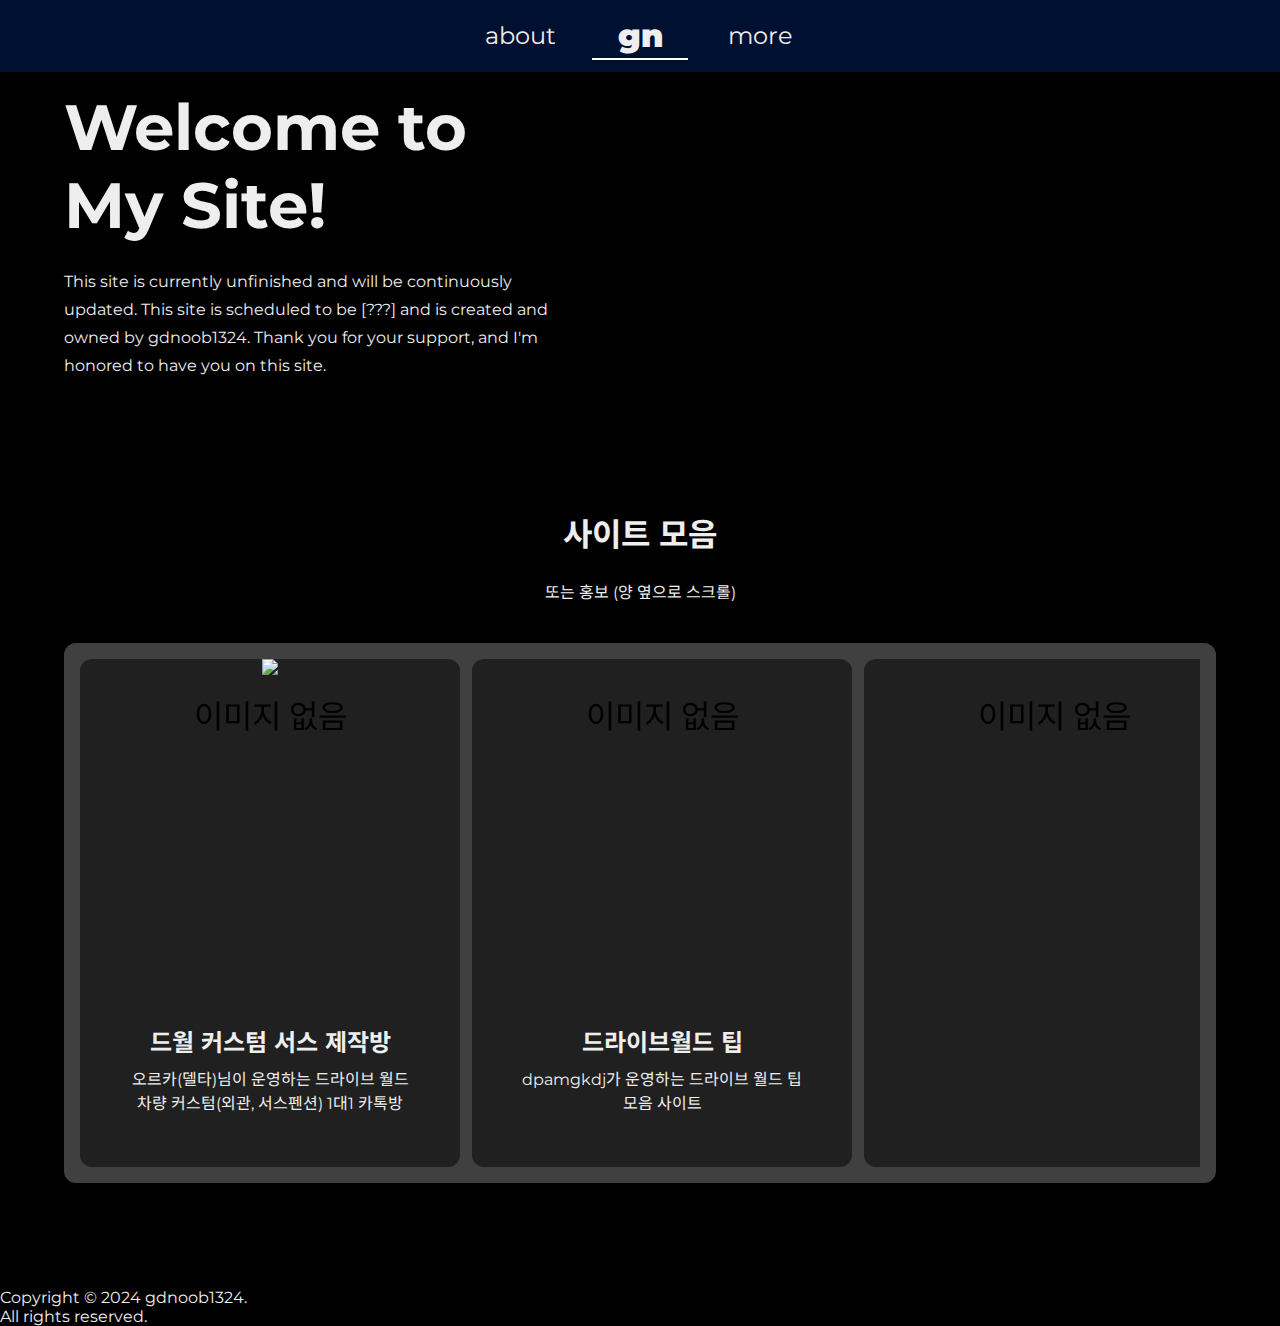
==== index.htm @ 59f2d4af "u" ====
<!DOCTYPE html>
<html lang="en">

<head>
    <meta charset="UTF-8">
    <meta name="viewport" content="width=device-width, initial-scale=1.0">
    <title>Document</title>
    <link href="https://fonts.googleapis.com/css2?family=Montserrat:ital,wght@0,100..900;1,100..900&family=Noto+Sans+KR:wght@100..900&display=swap" rel="stylesheet">
    <link rel="stylesheet" href="index.css">
    <link rel="stylesheet" href="css/header.css">
    <link rel="stylesheet" href="css/main.css">
    <link rel="stylesheet" href="css/footer.css">
    <script src="index.js"></script>
    <script src="https://cdn.jsdelivr.net/gh/google/code-prettify@master/loader/run_prettify.js?skin=sunburst"></script>
    <script src="https://ajax.googleapis.com/ajax/libs/jquery/3.7.1/jquery.min.js"></script>
</head>

<body>
    <div class="header">
        <a href="">about</a>
        <a href="" class="logo">gn</a>
        <a href="">more</a>
    </div>
    <div class="main">
        <div class="title">
            <hr class="bg">
            <h1>Welcome to<br>My Site!</h1>
            <p>This site is currently unfinished and will be continuously updated. This site is scheduled to be [???] and is created and owned by gdnoob1324. Thank you for your support, and I'm honored to have you on this site.</p>
        </div>
        <div class="desc">
            <h1>사이트 모음</h1>
            <p>또는 홍보 (양 옆으로 스크롤)</p>
            <div class="slides">
                <a class="slide" href="https://open.kakao.com/o/sx7xnpQg"><img src="img/thumbnail1.jpg">
                    <h3>드월 커스텀 서스 제작방</h3><p>오르카(델타)님이 운영하는 드라이브 월드 차량 커스텀(외관, 서스펜션) 1대1 카톡방</p></a>
                <a class="slide" href="https://magic815kr.github.io/Drive-World-Tips/"><img src="">
                    <h3>드라이브월드 팁</h3><p>dpamgkdj가 운영하는 드라이브 월드 팁 모음 사이트</p></a>
                <a class="slide"><img src=""><h3></h3><p></p></a>
                <a class="slide"><img src=""><h3></h3><p></p></a>
                <a class="slide"><img src=""><h3></h3><p></p></a>
            </div>
        </div>
    </div>
    <div class="footer">
        <span>Copyright © 2024 gdnoob1324. <br>All rights reserved.</span>
    </div>
</body>

</html>
---- index.css ----
* {
    box-sizing: border-box;
}

body {
    /* font-family: Arial, Helvetica, sans-serif; */
    font-family: "Montserrat", "Noto Sans KR", sans-serif;
    margin: 0;
    background-color: black;
    color: #eee;
    width: 100%;
    margin: 0 auto;
    min-height: 100vh;
    display: flex;
    align-content: flex-start;
    flex-wrap: wrap;
}

h1, h2, h3 {
    margin: 16px 0;
}

p {
    margin: 8px 0;
}

a {
    color: #eee;
    text-decoration: none;
}

.Header {
    position: sticky;

    top: 0;
    height: max-content;

    backdrop-filter: blur(16px);
}

header {
    overflow: hidden;
    width: 100vw;
    background-color: #10101080;
    border: 1px solid #606060;
    border-width: 0 0 1px 0;
    box-sizing: border-box;
    height: 48px;

    display: flex;
    align-content: center;
    align-items: stretch;
    flex-wrap: wrap;
    justify-content: space-between;
}

header a {
    float: left;
    font-size: 16px;
    color: #ddd;
    text-align: center;
    padding: 0 16px;
    text-decoration: none;

    display: flex;
    align-items: center;
    height: 48px;
    gap: 12px;
}

main {
    width: 75vw;
    background-color: #202020;
    min-height: 100%;
    margin: 0 auto;
    padding: 0 24px;
    box-sizing: border-box;
    min-height: calc(100vh - 48px);
}

pre, xmp {
    margin: 0;
    font-size: 14px;
}

#yt {
    border: 1px solid #404040;
    border-radius: 12px;
}

.search {
    margin: 16px 0;
}

.search label {
    border: solid 2px #404040;
    width: min(100%, 512px);
    height: 44px;
    border-radius: 10000px;
    background-color: #101010;
    overflow: hidden;
    display: flex;
    align-items: center;
}

.search input {
    padding: 0 8px;
    border: none;
    width: 100%;
    height: calc(100% - 2px);
    background-color: #101010;
    color: #eee;
    font-size: 16px;
}

.search span,
.search button {
    display: flex;
    flex-wrap: wrap;
    align-content: center;
    justify-content: center;
    align-items: center;

    border: none;
    background: transparent;
    flex: 1 0 24px;
    height: 100%;
    padding: 0;
    cursor: pointer;
}

.search span {
    padding-left: 12px;
}

.search button {
    padding-right: 12px;
}

.search input:focus {
    outline: none;
}

@media screen and (orientation: portrait) {

}

@media screen and ((max-height: 600px) or (max-width: 500px)) {
    main {
        width: 100vw;
    }
}
---- css/header.css ----
.header {
    height: var(--header-height);
    width: 100%;
    display: flex;
    justify-content: center;
    gap: 24px;
    align-items: center;
    font-size: 24px;
    background-color: #001030;
    padding: 12px;
}

.header a.logo {
    font-size: 32px;
    font-weight: 900;
}

.header a {
    width: 96px;
    text-align: center;
    line-height: 48px;
    position: relative;
}

.header a.logo::after {
    content: "";
    bottom: 0;
    display: block;
    position: absolute;
    height: 2px;
    width: 100%;
    left: 0;
    background-color: #fff;
    z-index: 2;
}

.header a:hover::after {
    content: "";
    bottom: 0;
    display: block;
    position: absolute;
    height: 2px;
    width: 100%;
    left: 0;
    background-color: #fff;
    z-index: 2;
}

@media screen and ((max-height: 500px) or (max-width: 700px)) {
    :root {
        --header-height: 64px;
    }

    .header {
        gap: 16px;
        font-size: 20px;
    }
    
    .header a.logo {
        font-size: 28px;
    }
}
---- css/main.css ----
.main {
    width: 100vw;
}

.main .title {
    height: calc(100vh - var(--header-height));
    width: 100%;
    padding-left: 5vw;

    display: flex;
    flex-direction: column;
    justify-content: center;
    position: relative;

}

.main .title .bg {
    width: 100%;
    height: 100%;
    position: absolute;
    margin: 0;
    border: none;
    z-index: -1;
    left: 0;
    top: 0;

    background-image: url(../img/bg.png);
    filter: brightness(75%);
    background-position: center;
    background-repeat: no-repeat;
    background-size: cover;
}

.main .title h1 {
    font-size: 64px;
    text-shadow: -3px -1px 1px #000;
}

.main .title p {
    width: 40%;
    line-height: 175%;
}

.main .desc {
    height: 100vh;
    width: 100%;
    display: flex;
    flex-direction: column;
    justify-content: center;
    position: relative;
    align-items: center;
}

.main .desc div.slides {
    margin-top: 32px;
    width: 90%;
    height: 60%;
    background-color: #404040;
    border-radius: 12px;
    overflow: scroll;
    display: flex;
    align-items: center;
    gap: 12px;
    overflow-x: scroll;
    border: solid 16px #404040;
    position: relative;
    scroll-snap-type: x mandatory;
    scroll-behavior: smooth
}

.main .desc div.slides::-webkit-scrollbar {
    display: none;
}

.main .desc a.slide {
    height: 100%;
    background-color: #202020;
    border-radius: 12px;
    flex: 0 0 min(380px, 100%);
    scroll-snap-align: start;
    text-align: center;
    overflow: hidden;
    display: flex;
    align-content: flex-start;
    flex-direction: column;
    align-items: center;
    position: relative;
}

a.slide::before {
    box-sizing: border-box;
    content: "이미지 없음";
    color: #000;
    padding-top: 32px;
    font-size: 32px;
    position: absolute;
    height: 70%;
    width: 100%;
    left: 0;
    background-image: url(../img/bg.png);
    background-position: center;
    background-repeat: no-repeat;
    background-size: cover;
    filter: brightness(25%);
    z-index: 0;
}

a.slide img {
    height: 70%;
    z-index: 1;
}

a.slide h3 {
    margin: 0;
    padding: 8px;
    font-size: 24px;
    width: 100%;
}

a.slide p {
    margin: 0;
    width: 80%;
    word-break: keep-all;
}

@media screen and ((max-height: 500px) or (max-width: 650px)) {

    .main .title h1 {
        font-size: 40px;
    }

    .main .title p {
        width: 80%;
    }
}
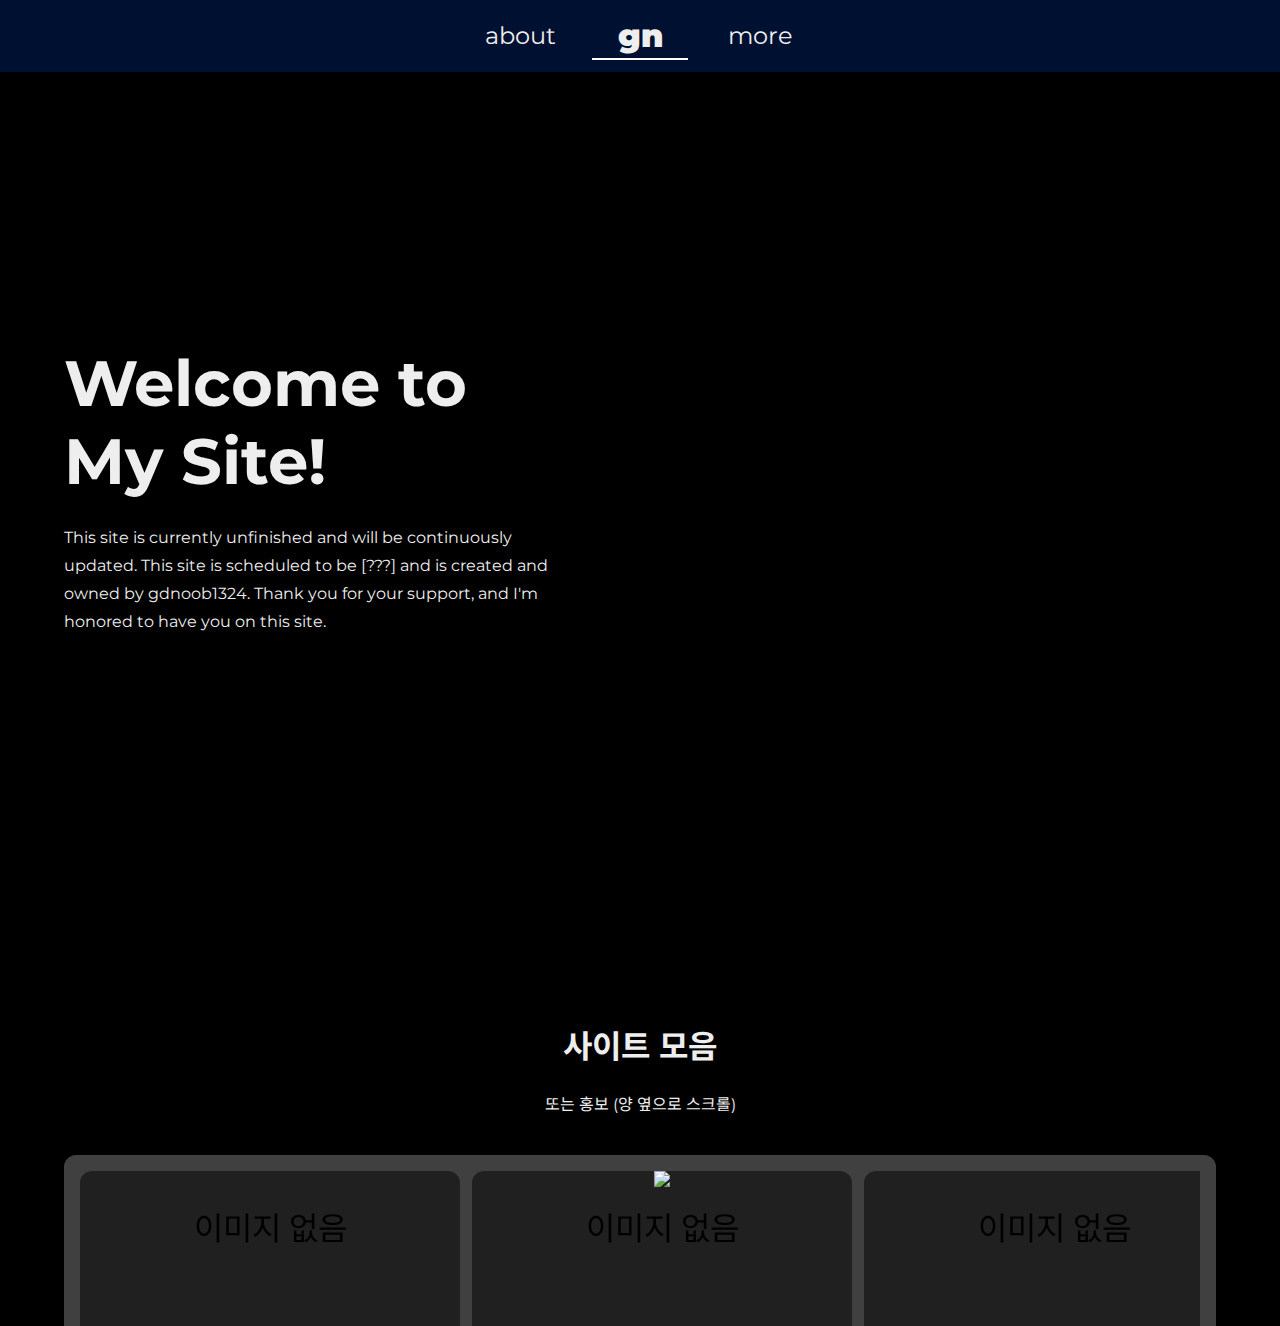
==== commit b635ea53: "u" ====
--- a/index.htm
+++ b/index.htm
@@ -4,15 +4,15 @@
 <head>
     <meta charset="UTF-8">
     <meta name="viewport" content="width=device-width, initial-scale=1.0">
+    <script src="https://cdn.jsdelivr.net/gh/google/code-prettify@master/loader/run_prettify.js?skin=sunburst"></script>
+    <script src="https://ajax.googleapis.com/ajax/libs/jquery/3.7.1/jquery.min.js"></script>
+    <link href="https://fonts.googleapis.com/css2?family=Montserrat:ital,wght@0,100..900;1,100..900&family=Noto+Sans+KR:wght@100..900&display=swap" rel="stylesheet">
     <title>Document</title>
-    <link href="https://fonts.googleapis.com/css2?family=Montserrat:ital,wght@0,100..900;1,100..900&family=Noto+Sans+KR:wght@100..900&display=swap" rel="stylesheet">
     <link rel="stylesheet" href="index.css">
     <link rel="stylesheet" href="css/header.css">
     <link rel="stylesheet" href="css/main.css">
     <link rel="stylesheet" href="css/footer.css">
     <script src="index.js"></script>
-    <script src="https://cdn.jsdelivr.net/gh/google/code-prettify@master/loader/run_prettify.js?skin=sunburst"></script>
-    <script src="https://ajax.googleapis.com/ajax/libs/jquery/3.7.1/jquery.min.js"></script>
 </head>
 
 <body>
@@ -31,10 +31,12 @@
             <h1>사이트 모음</h1>
             <p>또는 홍보 (양 옆으로 스크롤)</p>
             <div class="slides">
-                <a class="slide" href="https://open.kakao.com/o/sx7xnpQg"><img src="img/thumbnail1.jpg">
-                    <h3>드월 커스텀 서스 제작방</h3><p>오르카(델타)님이 운영하는 드라이브 월드 차량 커스텀(외관, 서스펜션) 1대1 카톡방</p></a>
-                <a class="slide" href="https://magic815kr.github.io/Drive-World-Tips/"><img src="">
-                    <h3>드라이브월드 팁</h3><p>dpamgkdj가 운영하는 드라이브 월드 팁 모음 사이트</p></a>
+                <!-- <a class="slide" href="https://open.kakao.com/o/sx7xnpQg"><img src="img/thumbnail1.jpg">
+                    <h3>드월 커스텀 서스 제작방</h3><p>오르카(델타)님이 운영하는 드라이브 월드 차량 커스텀(외관, 서스펜션) 1대1 카톡방</p></a> -->
+                <a class="slide" href="https://wepplication.github.io/tools/"><img src="">
+                    <h3>온라인 도구 모음</h3><p></p></a>
+                <a class="slide" href="https://youtu.be/TNeatjG_nUw"><img src="https://i.namu.wiki/i/iFNFD5bz_1f_nT3YY9Fmh3TXFz1pdOeIdGI6xkfEzj8kuoZHMbEyUnVnNSISdNVybpXKilBj0cqJKLX99iBoYwvpKyJdhO3ruYdfDz4G88TyznQ0lQ6BwX5m39qjKkZ18N8CpNYMOwrtE_w_LYZ8bA.webp">
+                    <h3>The 90's Decision</h3><p>MYUKKE.</p></a>
                 <a class="slide"><img src=""><h3></h3><p></p></a>
                 <a class="slide"><img src=""><h3></h3><p></p></a>
                 <a class="slide"><img src=""><h3></h3><p></p></a>
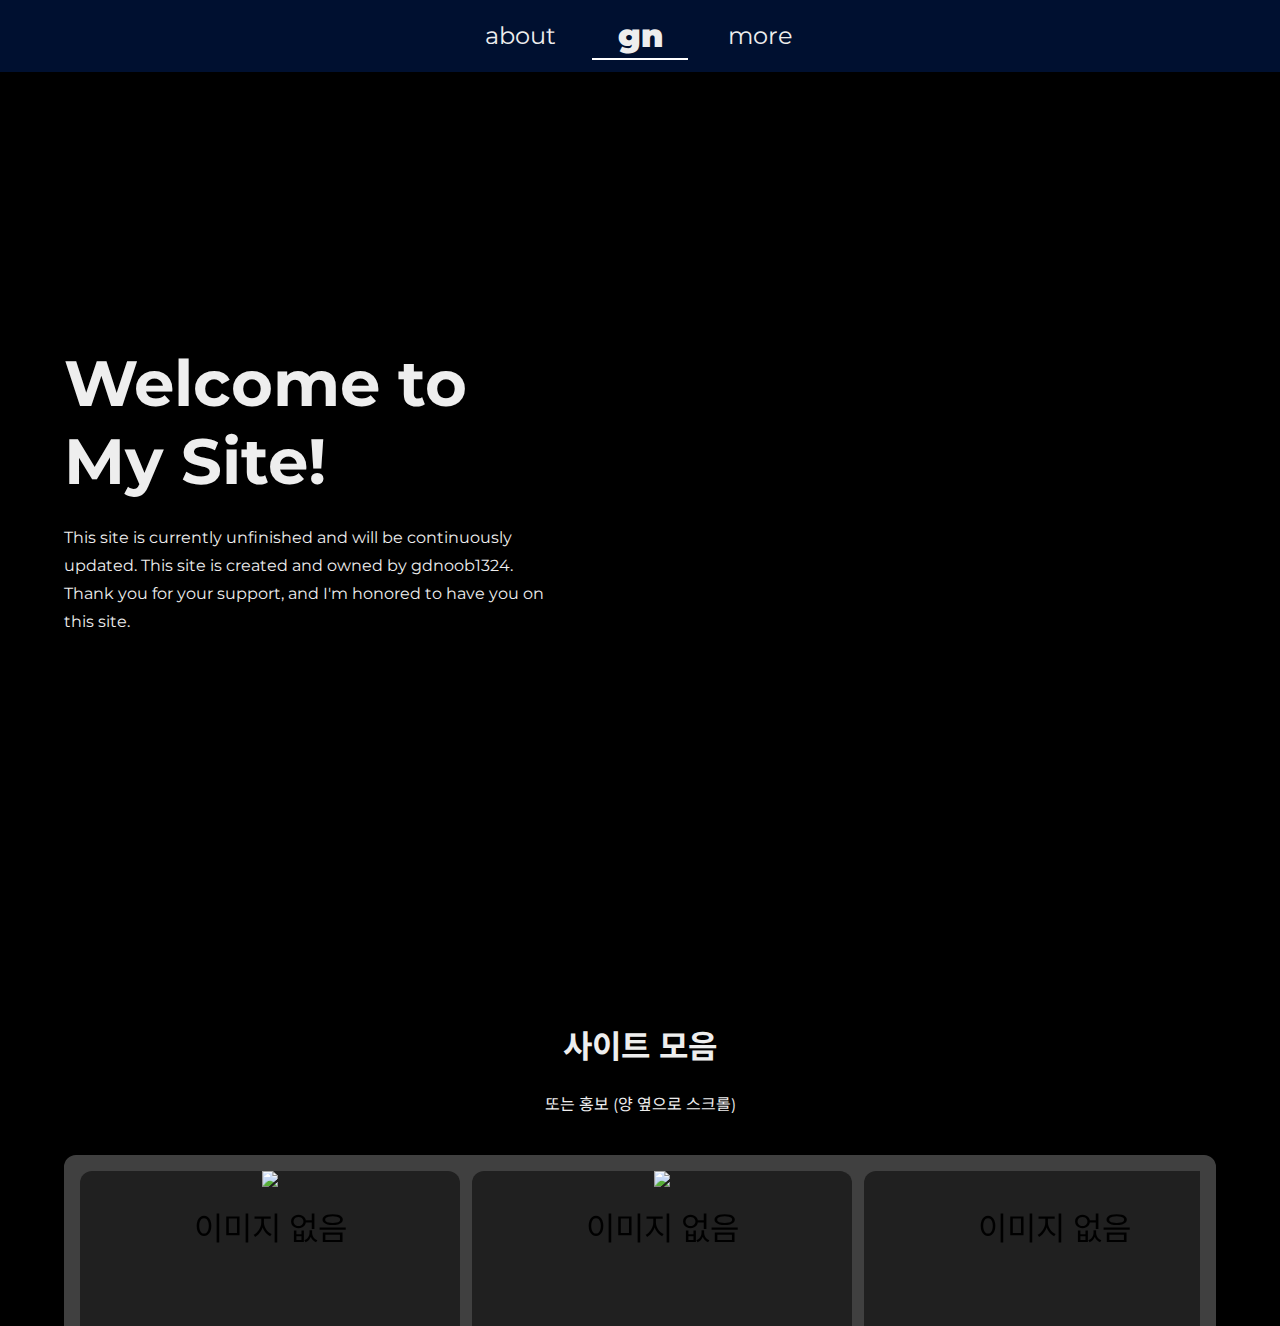
==== commit 42c1e2c4: "u" ====
--- a/index.htm
+++ b/index.htm
@@ -25,7 +25,7 @@
         <div class="title">
             <hr class="bg">
             <h1>Welcome to<br>My Site!</h1>
-            <p>This site is currently unfinished and will be continuously updated. This site is scheduled to be [???] and is created and owned by gdnoob1324. Thank you for your support, and I'm honored to have you on this site.</p>
+            <p>This site is currently unfinished and will be continuously updated. This site is created and owned by gdnoob1324. Thank you for your support, and I'm honored to have you on this site.</p>
         </div>
         <div class="desc">
             <h1>사이트 모음</h1>
@@ -33,9 +33,9 @@
             <div class="slides">
                 <!-- <a class="slide" href="https://open.kakao.com/o/sx7xnpQg"><img src="img/thumbnail1.jpg">
                     <h3>드월 커스텀 서스 제작방</h3><p>오르카(델타)님이 운영하는 드라이브 월드 차량 커스텀(외관, 서스펜션) 1대1 카톡방</p></a> -->
-                <a class="slide" href="https://wepplication.github.io/tools/"><img src="">
+                <a class="slide" href="https://wepplication.github.io/tools/"><img src="https://blog.kakaocdn.net/dn/bcjXy7/btqBO7bmeQF/KHWBcBciZXqdx2MsbWcp81/img.jpg">
                     <h3>온라인 도구 모음</h3><p></p></a>
-                <a class="slide" href="https://youtu.be/TNeatjG_nUw"><img src="https://i.namu.wiki/i/iFNFD5bz_1f_nT3YY9Fmh3TXFz1pdOeIdGI6xkfEzj8kuoZHMbEyUnVnNSISdNVybpXKilBj0cqJKLX99iBoYwvpKyJdhO3ruYdfDz4G88TyznQ0lQ6BwX5m39qjKkZ18N8CpNYMOwrtE_w_LYZ8bA.webp">
+                <a class="slide" href="https://youtu.be/TNeatjG_nUw"><img src="https://i.namu.wiki/i/CFL2c1ABgM08-_bb-ro2oyY8dWXi_UO8sjQd_u6Yz0qcZZrIhHTE3cUa03wRALf6881U05TZGJ9AitzyeOjqvA.webp">
                     <h3>The 90's Decision</h3><p>MYUKKE.</p></a>
                 <a class="slide"><img src=""><h3></h3><p></p></a>
                 <a class="slide"><img src=""><h3></h3><p></p></a>
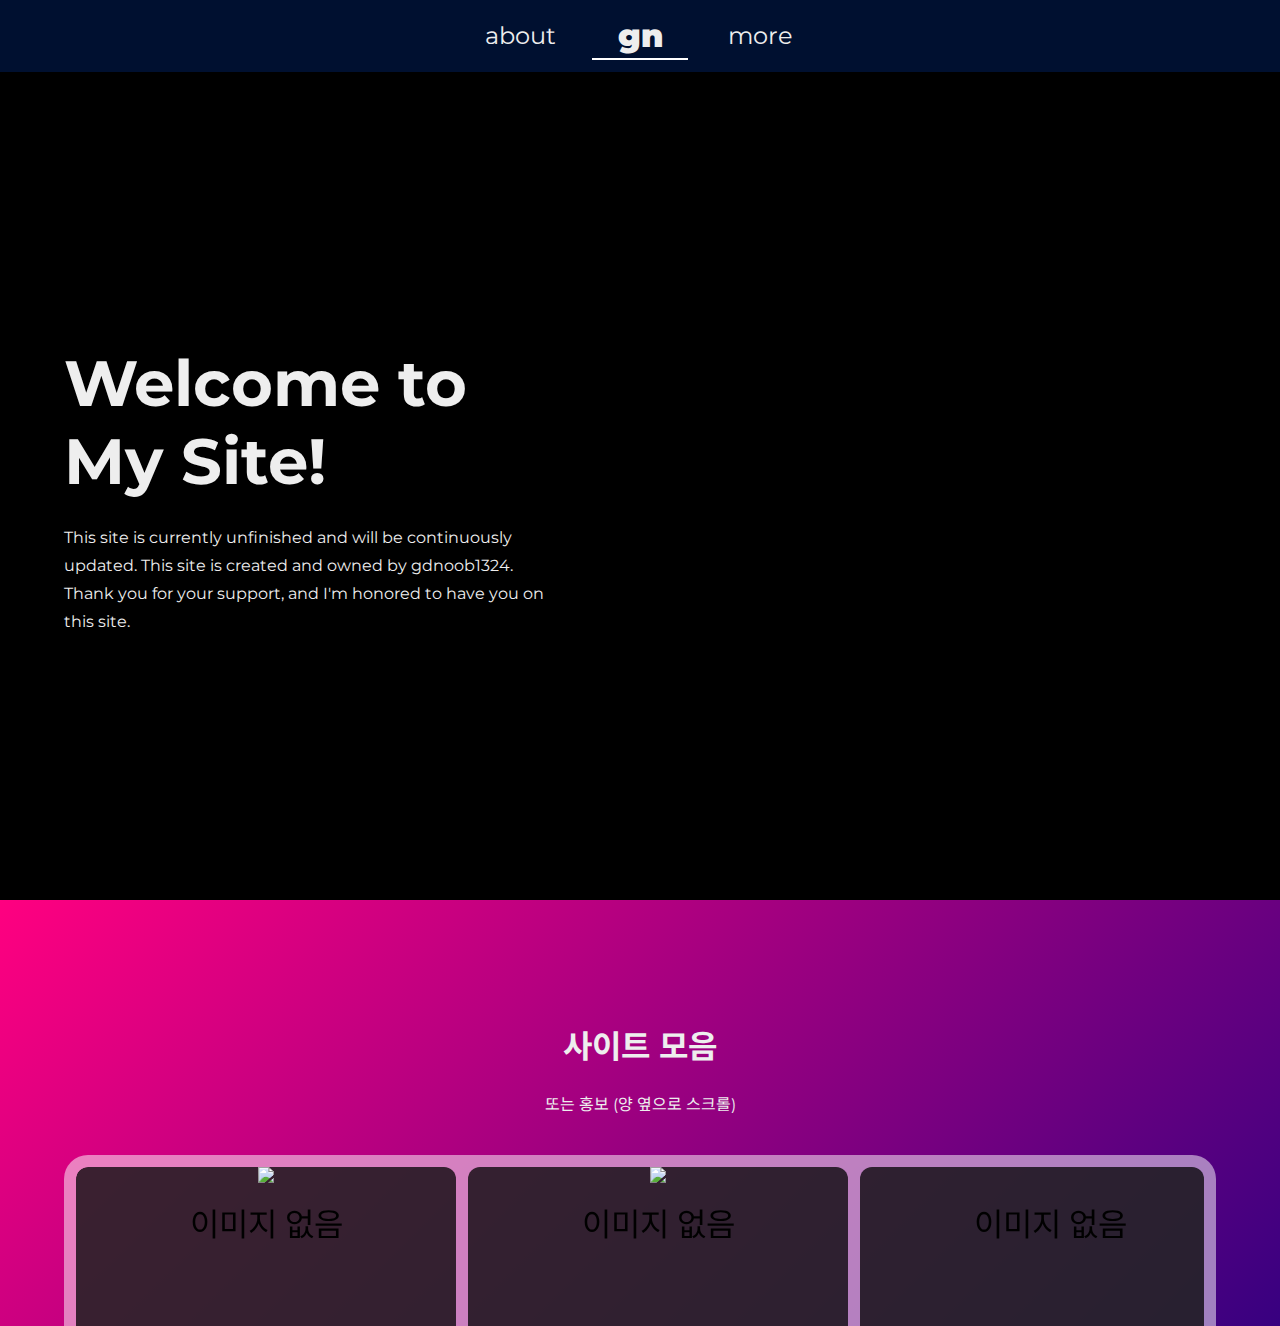
==== commit 515f6eca: "u" ====
--- a/index.htm
+++ b/index.htm
@@ -37,9 +37,9 @@
                     <h3>온라인 도구 모음</h3><p></p></a>
                 <a class="slide" href="https://youtu.be/TNeatjG_nUw"><img src="https://i.namu.wiki/i/CFL2c1ABgM08-_bb-ro2oyY8dWXi_UO8sjQd_u6Yz0qcZZrIhHTE3cUa03wRALf6881U05TZGJ9AitzyeOjqvA.webp">
                     <h3>The 90's Decision</h3><p>MYUKKE.</p></a>
-                <a class="slide"><img src=""><h3></h3><p></p></a>
-                <a class="slide"><img src=""><h3></h3><p></p></a>
-                <a class="slide"><img src=""><h3></h3><p></p></a>
+                <a class="slide"><img><h3></h3><p></p></a>
+                <a class="slide"><img><h3></h3><p></p></a>
+                <a class="slide"><img><h3></h3><p></p></a>
             </div>
         </div>
     </div>
--- a/css/main.css
+++ b/css/main.css
@@ -37,7 +37,7 @@
 }
 
 .main .title p {
-    width: 40%;
+    width: min(40%, 512px);
     line-height: 175%;
 }
 
@@ -49,20 +49,21 @@
     justify-content: center;
     position: relative;
     align-items: center;
+    background-image: linear-gradient(135deg, rgba(255,0,128,1) 0%, rgba(0,0,128,1) 100%);
 }
 
 .main .desc div.slides {
     margin-top: 32px;
     width: 90%;
     height: 60%;
-    background-color: #404040;
-    border-radius: 12px;
+    background-color: #ffffff80;
+    border-radius: 24px;
     overflow: scroll;
     display: flex;
     align-items: center;
     gap: 12px;
     overflow-x: scroll;
-    border: solid 16px #404040;
+    border: solid 12px transparent;
     position: relative;
     scroll-snap-type: x mandatory;
     scroll-behavior: smooth
@@ -74,10 +75,11 @@
 
 .main .desc a.slide {
     height: 100%;
-    background-color: #202020;
+    background-color: #000000c0;
     border-radius: 12px;
     flex: 0 0 min(380px, 100%);
     scroll-snap-align: start;
+    scroll-snap-stop: always;
     text-align: center;
     overflow: hidden;
     display: flex;
@@ -101,8 +103,7 @@
     background-position: center;
     background-repeat: no-repeat;
     background-size: cover;
-    filter: brightness(25%);
-    z-index: 0;
+    filter: brightness(50%);
 }
 
 a.slide img {
@@ -111,10 +112,13 @@
 }
 
 a.slide h3 {
+    border-top: solid 2px #ffffff80;
     margin: 0;
     padding: 8px;
     font-size: 24px;
     width: 100%;
+    min-height: 53px;
+    line-height: 37px;
 }
 
 a.slide p {
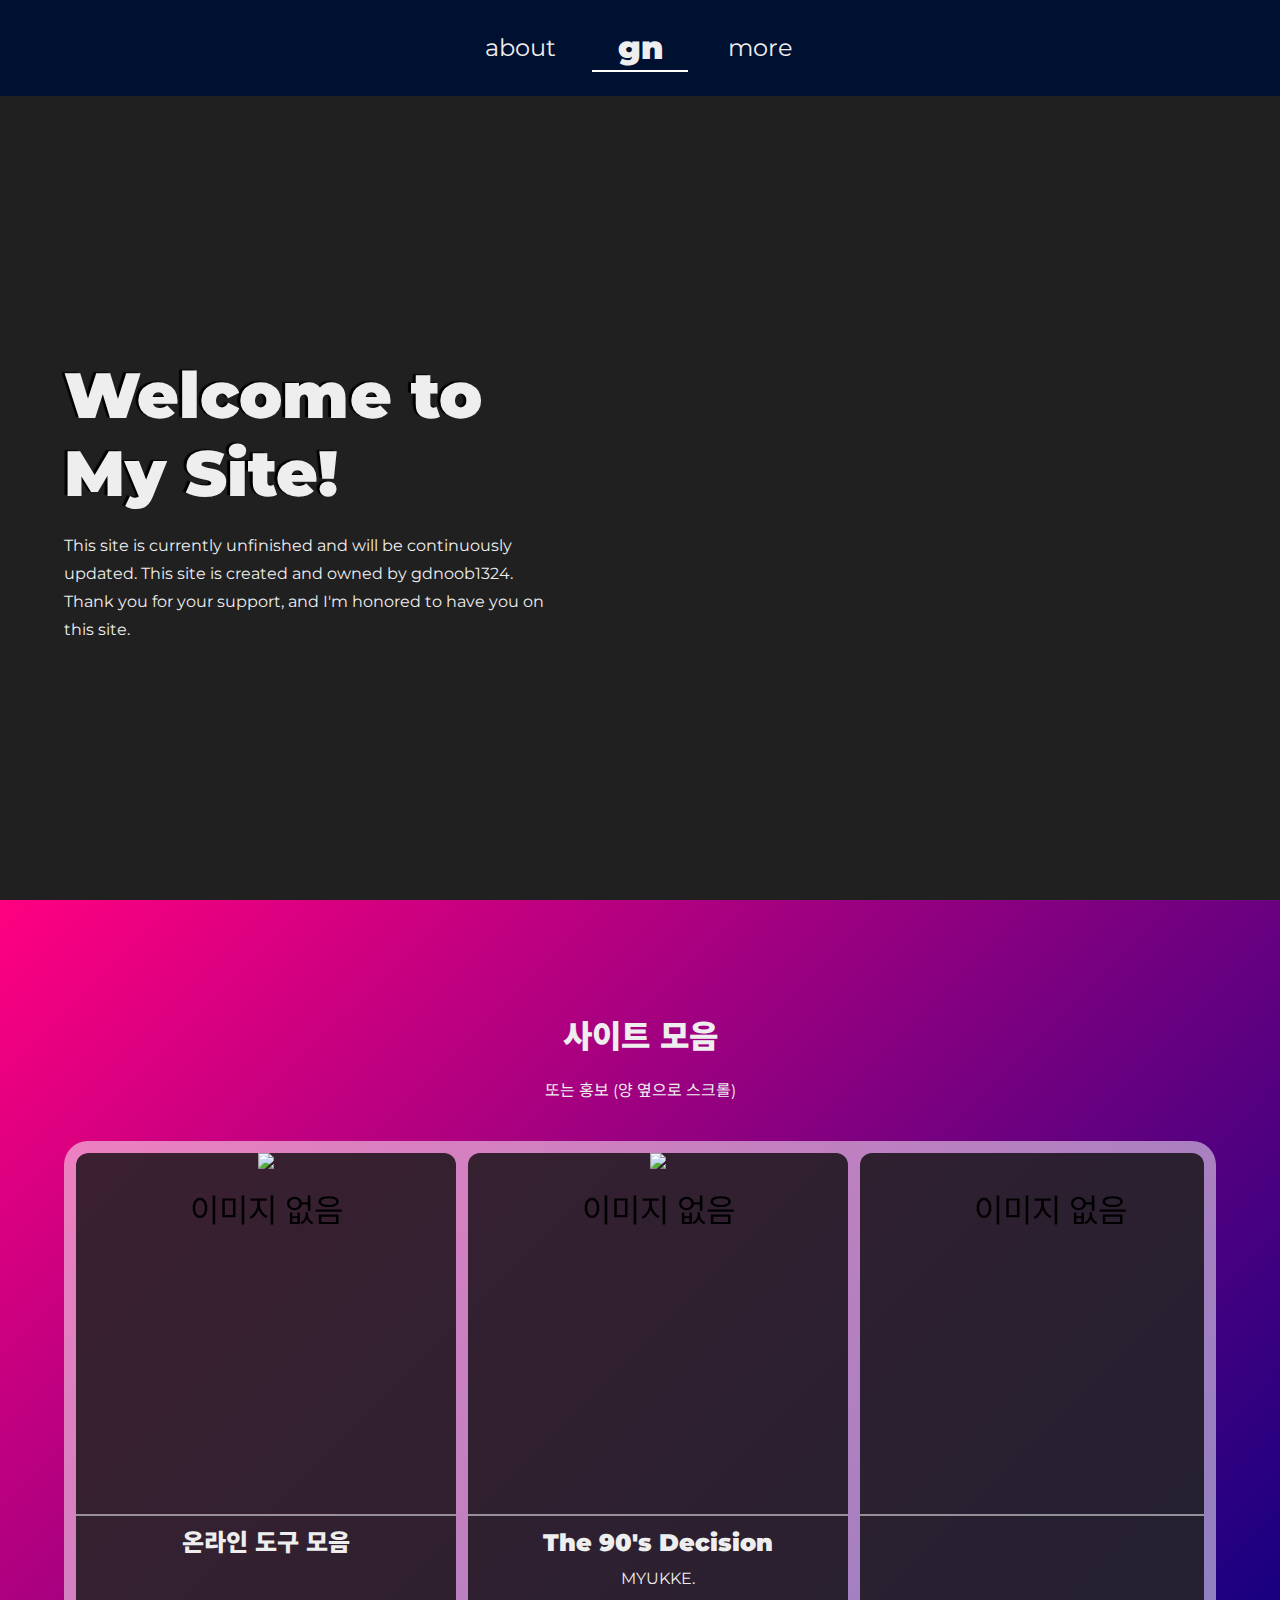
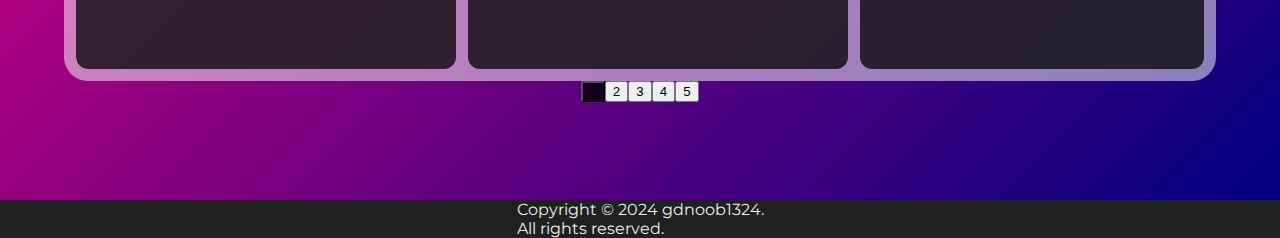
==== commit 7295fdcd: "u" ====
--- a/index.htm
+++ b/index.htm
@@ -12,10 +12,10 @@
     <link rel="stylesheet" href="css/header.css">
     <link rel="stylesheet" href="css/main.css">
     <link rel="stylesheet" href="css/footer.css">
-    <script src="index.js"></script>
+    <script defer src="index.js"></script>
 </head>
 
-<body>
+<body class="scroll_on type_left type_1p">
     <div class="header">
         <a href="">about</a>
         <a href="" class="logo">gn</a>
@@ -37,10 +37,11 @@
                     <h3>온라인 도구 모음</h3><p></p></a>
                 <a class="slide" href="https://youtu.be/TNeatjG_nUw"><img src="https://i.namu.wiki/i/CFL2c1ABgM08-_bb-ro2oyY8dWXi_UO8sjQd_u6Yz0qcZZrIhHTE3cUa03wRALf6881U05TZGJ9AitzyeOjqvA.webp">
                     <h3>The 90's Decision</h3><p>MYUKKE.</p></a>
-                <a class="slide"><img><h3></h3><p></p></a>
-                <a class="slide"><img><h3></h3><p></p></a>
-                <a class="slide"><img><h3></h3><p></p></a>
+                <a class="slide"><img src=""><h3></h3><p></p></a>
+                <a class="slide"><img src=""><h3></h3><p></p></a>
+                <a class="slide"><img src=""><h3></h3><p></p></a>
             </div>
+            <div class="buttons"></div>
         </div>
     </div>
     <div class="footer">
--- a/index.css
+++ b/index.css
@@ -1,23 +1,30 @@
 * {
     box-sizing: border-box;
+    /* transition: all .5s; */
+}
+
+:root {
+    --header-height: 96px;
 }
 
 body {
-    /* font-family: Arial, Helvetica, sans-serif; */
     font-family: "Montserrat", "Noto Sans KR", sans-serif;
     margin: 0;
-    background-color: black;
+    background-color: #202020;
     color: #eee;
     width: 100%;
     margin: 0 auto;
+    min-width: 100vw;
     min-height: 100vh;
     display: flex;
-    align-content: flex-start;
     flex-wrap: wrap;
+    flex-direction: column;
+    align-items: center;
 }
 
 h1, h2, h3 {
-    margin: 16px 0;
+    margin: 12px 0;
+    font-weight: 900;
 }
 
 p {
@@ -29,124 +36,13 @@
     text-decoration: none;
 }
 
-.Header {
-    position: sticky;
-
-    top: 0;
-    height: max-content;
-
-    backdrop-filter: blur(16px);
-}
-
-header {
-    overflow: hidden;
-    width: 100vw;
-    background-color: #10101080;
-    border: 1px solid #606060;
-    border-width: 0 0 1px 0;
-    box-sizing: border-box;
-    height: 48px;
-
-    display: flex;
-    align-content: center;
-    align-items: stretch;
-    flex-wrap: wrap;
-    justify-content: space-between;
-}
-
-header a {
-    float: left;
-    font-size: 16px;
-    color: #ddd;
-    text-align: center;
-    padding: 0 16px;
-    text-decoration: none;
-
-    display: flex;
-    align-items: center;
-    height: 48px;
-    gap: 12px;
-}
-
-main {
-    width: 75vw;
-    background-color: #202020;
-    min-height: 100%;
-    margin: 0 auto;
-    padding: 0 24px;
-    box-sizing: border-box;
-    min-height: calc(100vh - 48px);
-}
-
-pre, xmp {
-    margin: 0;
-    font-size: 14px;
-}
-
-#yt {
-    border: 1px solid #404040;
-    border-radius: 12px;
-}
-
-.search {
-    margin: 16px 0;
-}
-
-.search label {
-    border: solid 2px #404040;
-    width: min(100%, 512px);
-    height: 44px;
-    border-radius: 10000px;
-    background-color: #101010;
-    overflow: hidden;
-    display: flex;
-    align-items: center;
-}
-
-.search input {
-    padding: 0 8px;
-    border: none;
-    width: 100%;
-    height: calc(100% - 2px);
-    background-color: #101010;
-    color: #eee;
-    font-size: 16px;
-}
-
-.search span,
-.search button {
-    display: flex;
-    flex-wrap: wrap;
-    align-content: center;
-    justify-content: center;
-    align-items: center;
-
-    border: none;
-    background: transparent;
-    flex: 1 0 24px;
-    height: 100%;
-    padding: 0;
-    cursor: pointer;
-}
-
-.search span {
-    padding-left: 12px;
-}
-
-.search button {
-    padding-right: 12px;
-}
-
-.search input:focus {
-    outline: none;
-}
-
-@media screen and (orientation: portrait) {
-
-}
-
-@media screen and ((max-height: 600px) or (max-width: 500px)) {
-    main {
-        width: 100vw;
-    }
-}+.scroll_wrap {overflow: hidden;}
+.scroll_on {opacity: 0; transition: transform .5s;}
+.scroll_on.active {opacity: 1 !important; transform: translate(0, 0) scale(1) !important;}
+.scroll_on.type_top {transform: translate(0, -50px);}
+.scroll_on.type_bottom {transform: translate(0, 50px);}
+.scroll_on.type_left {transform: translate(-50px, 0);}
+.scroll_on.type_right {transform: translate(50px, 0);}
+.scroll_on.type_boom {transform: scale(0.1);}
+.scroll_on.type_bow {transform: scale(2);}
+.scroll_on.type_1p {--exposure: 1;}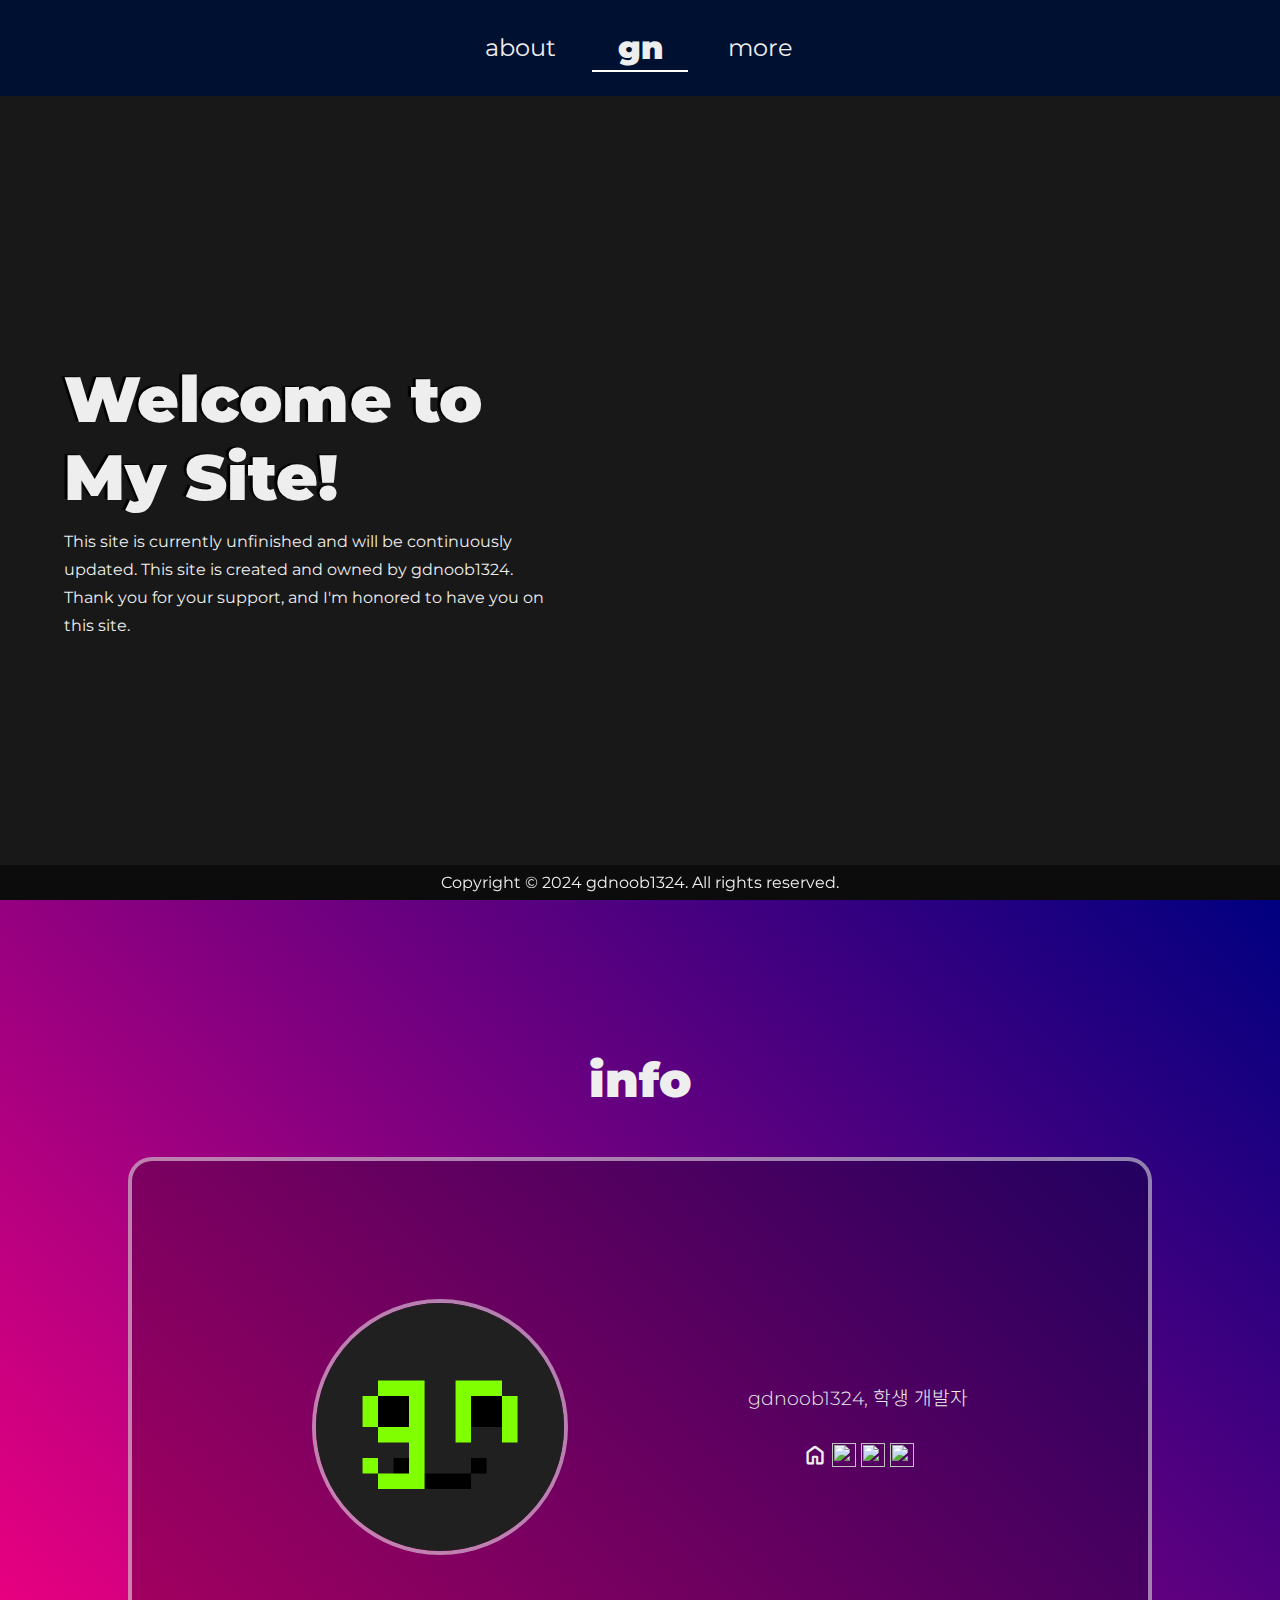
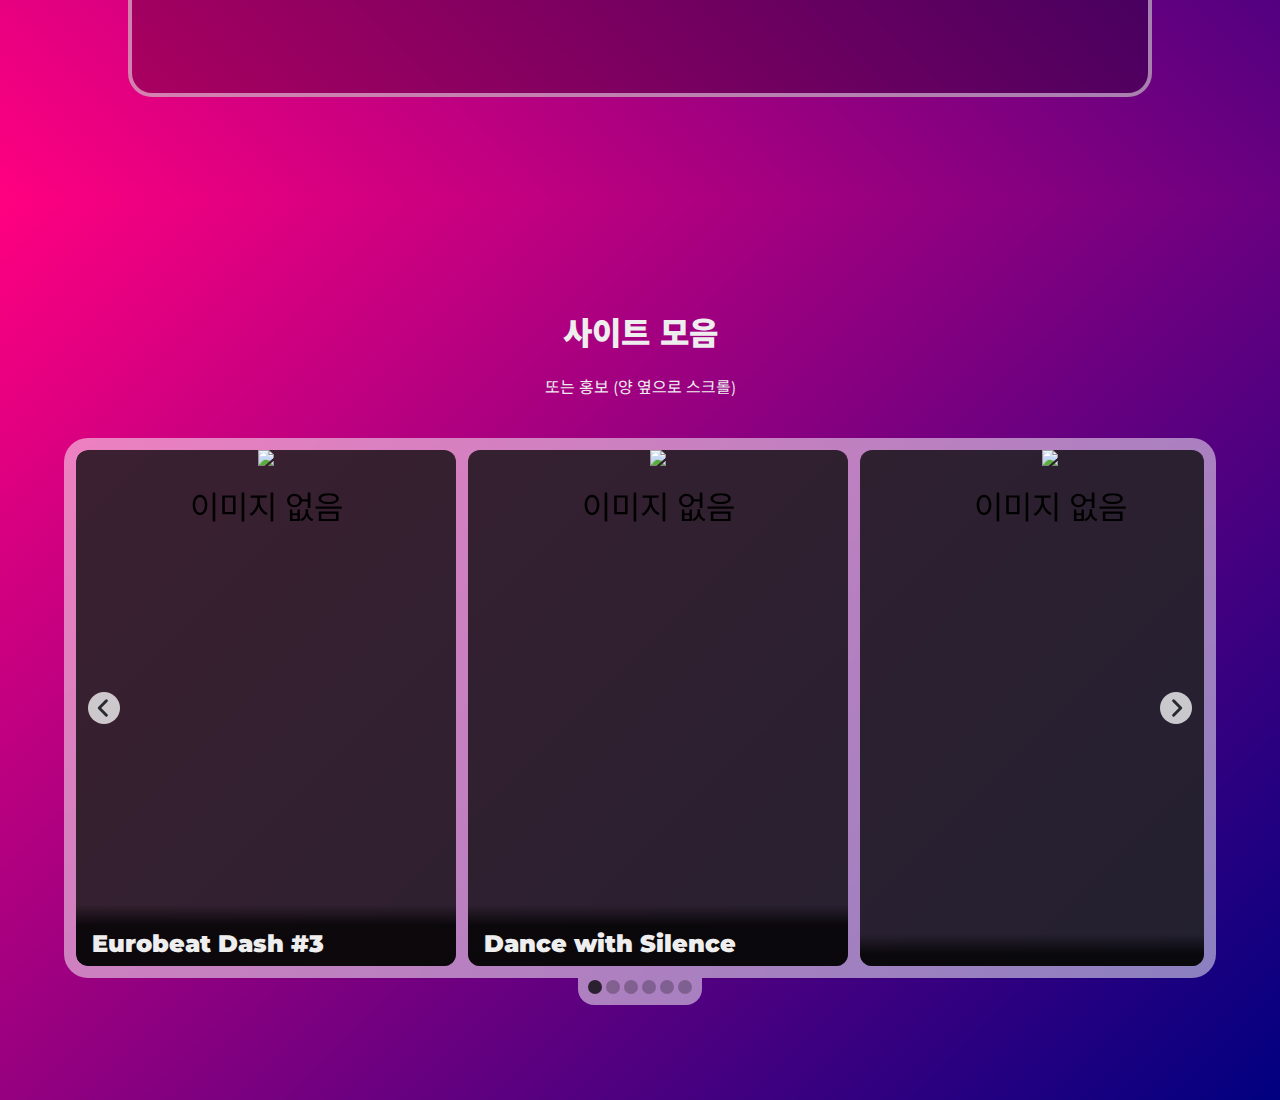
==== commit 199dd06d: "u" ====
--- a/index.htm
+++ b/index.htm
@@ -7,6 +7,16 @@
     <script src="https://cdn.jsdelivr.net/gh/google/code-prettify@master/loader/run_prettify.js?skin=sunburst"></script>
     <script src="https://ajax.googleapis.com/ajax/libs/jquery/3.7.1/jquery.min.js"></script>
     <link href="https://fonts.googleapis.com/css2?family=Montserrat:ital,wght@0,100..900;1,100..900&family=Noto+Sans+KR:wght@100..900&display=swap" rel="stylesheet">
+    <link rel="stylesheet" href="https://fonts.googleapis.com/css2?family=Material+Symbols+Rounded:opsz,wght,FILL,GRAD@20..48,100..700,0..1,-50..200&icon_names=home" />
+    <style>
+        .material-symbols-rounded {
+          font-variation-settings:
+          'FILL' 0,
+          'wght' 700,
+          'GRAD' 200,
+          'opsz' 48
+        }
+        </style>
     <title>Document</title>
     <link rel="stylesheet" href="index.css">
     <link rel="stylesheet" href="css/header.css">
@@ -15,7 +25,7 @@
     <script defer src="index.js"></script>
 </head>
 
-<body class="scroll_on type_left type_1p">
+<body>
     <div class="header">
         <a href="">about</a>
         <a href="" class="logo">gn</a>
@@ -23,23 +33,41 @@
     </div>
     <div class="main">
         <div class="title">
-            <hr class="bg">
-            <h1>Welcome to<br>My Site!</h1>
-            <p>This site is currently unfinished and will be continuously updated. This site is created and owned by gdnoob1324. Thank you for your support, and I'm honored to have you on this site.</p>
+            <div class="scroll_on type_left loop">
+                <h1>Welcome to<br>My Site!</h1>
+                <p>This site is currently unfinished and will be continuously updated. This site is created and owned by gdnoob1324. Thank you for your support, and I'm honored to have you on this site.</p>
+            </div>
         </div>
-        <div class="desc">
+        <div class="info">
+            <h1>info</h1>
+            <div>
+                <img class="pp" src="[data-uri]">
+                <div class="d">
+                    <p>gdnoob1324, 학생 개발자</p>
+                    <p>
+                        <br>
+                        <a href="https://gdnoob1324.github.io/"><span class="material-symbols-rounded">home</span></a>
+                        <a href="https://github.com/gdnoob1324"><img height="24" width="24" src="https://cdn.simpleicons.org/github/white"/></a>
+                        <a href="http://"><img height="24" width="24" src="https://cdn.simpleicons.org/discord/white"/></a>
+                        <a href="http://"><img height="24" width="24" src="https://cdn.simpleicons.org/kakaotalk/white"/></a>
+                    </p>
+                </div>
+            </div>
+        </div>
+        <div class="sites">
             <h1>사이트 모음</h1>
             <p>또는 홍보 (양 옆으로 스크롤)</p>
             <div class="slides">
+                <div class="ward"><img src="[data-uri]"></div>
                 <!-- <a class="slide" href="https://open.kakao.com/o/sx7xnpQg"><img src="img/thumbnail1.jpg">
                     <h3>드월 커스텀 서스 제작방</h3><p>오르카(델타)님이 운영하는 드라이브 월드 차량 커스텀(외관, 서스펜션) 1대1 카톡방</p></a> -->
-                <a class="slide" href="https://wepplication.github.io/tools/"><img src="https://blog.kakaocdn.net/dn/bcjXy7/btqBO7bmeQF/KHWBcBciZXqdx2MsbWcp81/img.jpg">
-                    <h3>온라인 도구 모음</h3><p></p></a>
-                <a class="slide" href="https://youtu.be/TNeatjG_nUw"><img src="https://i.namu.wiki/i/CFL2c1ABgM08-_bb-ro2oyY8dWXi_UO8sjQd_u6Yz0qcZZrIhHTE3cUa03wRALf6881U05TZGJ9AitzyeOjqvA.webp">
-                    <h3>The 90's Decision</h3><p>MYUKKE.</p></a>
-                <a class="slide"><img src=""><h3></h3><p></p></a>
-                <a class="slide"><img src=""><h3></h3><p></p></a>
-                <a class="slide"><img src=""><h3></h3><p></p></a>
+                <a class="slide" href="https://youtu.be/5OllEcnsAUQ"><img src=""><div><h3>Eurobeat Dash #3</h3><p>N Playlist Nürburgring</p></div></a>
+                <a class="slide" href="https://youtu.be/ounWMVmQs0w"><img src=""><div><h3>Dance with Silence</h3><p>Camellia Tera I/O</p></div></a>
+                <a class="slide" href="https://youtu.be/NmlulWd53PU"><img src=""><div><h3></h3><p></p></div></a>
+                <a class="slide" href=""><img src=""><div><h3></h3><p></p></div></a>
+                <a class="slide" href=""><img src=""><div><h3></h3><p></p></div></a>
+                <a class="slide" href=""><img src=""><div><h3></h3><p></p></div></a>
+                <div class="backward"><img src="[data-uri]"></div>
             </div>
             <div class="buttons"></div>
         </div>
--- a/index.css
+++ b/index.css
@@ -37,12 +37,12 @@
 }
 
 .scroll_wrap {overflow: hidden;}
-.scroll_on {opacity: 0; transition: transform .5s;}
+.scroll_on {opacity: 0; transition: transform 1s ease-in-out;}
 .scroll_on.active {opacity: 1 !important; transform: translate(0, 0) scale(1) !important;}
-.scroll_on.type_top {transform: translate(0, -50px);}
-.scroll_on.type_bottom {transform: translate(0, 50px);}
-.scroll_on.type_left {transform: translate(-50px, 0);}
-.scroll_on.type_right {transform: translate(50px, 0);}
+.scroll_on.type_top {transform: translate(0, -100px);}
+.scroll_on.type_bottom {transform: translate(0, 100px);}
+.scroll_on.type_left {transform: translate(-100px, 0);}
+.scroll_on.type_right {transform: translate(100px, 0);}
 .scroll_on.type_boom {transform: scale(0.1);}
 .scroll_on.type_bow {transform: scale(2);}
 .scroll_on.type_1p {--exposure: 1;}--- a/css/main.css
+++ b/css/main.css
@@ -1,39 +1,36 @@
 .main {
-    width: 100vw;
+    width: 100%;
 }
 
 .main .title {
     height: calc(100vh - var(--header-height));
     width: 100%;
     padding-left: 5vw;
-
-    display: flex;
-    flex-direction: column;
-    justify-content: center;
-    position: relative;
-
-}
-
-.main .title .bg {
-    width: 100%;
-    height: 100%;
-    position: absolute;
-    margin: 0;
-    border: none;
-    z-index: -1;
-    left: 0;
-    top: 0;
-
     background-image: url(../img/bg.png);
-    filter: brightness(75%);
     background-position: center;
     background-repeat: no-repeat;
     background-size: cover;
-}
+
+    display: flex;
+    flex-direction: column;
+    justify-content: center;
+    position: relative;
+}
+
+.main .title::after{
+    content: "";
+    opacity: .25;
+    position: absolute;
+    inset: 0;
+    background-color: #000;
+}
+
+.main .title *, .main .slides .slide * { z-index: 1; }
 
 .main .title h1 {
     font-size: 64px;
     text-shadow: -3px -1px 1px #000;
+    width: fit-content;
 }
 
 .main .title p {
@@ -41,18 +38,61 @@
     line-height: 175%;
 }
 
-.main .desc {
+.main .info {
     height: 100vh;
-    width: 100%;
-    display: flex;
-    flex-direction: column;
+    background-image: linear-gradient(45deg, #ff0080 0%, #000080 100%);
+    display: flex;
+    flex-direction: column;
+    align-items: center;
+    align-content: center;
     justify-content: center;
-    position: relative;
-    align-items: center;
-    background-image: linear-gradient(135deg, rgba(255,0,128,1) 0%, rgba(0,0,128,1) 100%);
-}
-
-.main .desc div.slides {
+}
+
+.main .info h1 {
+    font-size: 48px;
+    margin: 48px 0;
+}
+
+.main .info>div {
+    display: flex;
+    align-items: center;
+    width: 80%;
+    height: 60%;
+    justify-content: space-evenly;
+    border: solid 4px #ffffff80;
+    border-radius: 24px;
+    background-color: #00000040;
+}
+
+.main .info .d {
+    padding: 32px 0;
+}
+
+.main .info img.pp {
+    border-radius: 50%;
+    border: solid 4px #ffffff80;
+}
+
+.main .info p {
+    width: 100%;
+    font-size: larger;
+    text-align: center;
+    font-weight: 300;
+}
+
+.main .sites {
+    height: 100vh;
+    width: 100%;
+    display: flex;
+    flex-direction: column;
+    justify-content: center;
+    position: relative;
+    align-items: center;
+
+    background-image: linear-gradient(135deg, #ff0080 0%, #000080 100%);
+}
+
+.main .sites div.slides {
     margin-top: 32px;
     width: 90%;
     height: 60%;
@@ -69,17 +109,15 @@
     scroll-behavior: smooth
 }
 
-.main .desc div.slides::-webkit-scrollbar {
+.main .sites div.slides::-webkit-scrollbar {
     display: none;
 }
 
-.main .desc a.slide {
+.main .sites a.slide {
     height: 100%;
     background-color: #000000c0;
     border-radius: 12px;
     flex: 0 0 min(380px, 100%);
-    scroll-snap-align: start;
-    scroll-snap-stop: always;
     text-align: center;
     overflow: hidden;
     display: flex;
@@ -87,6 +125,8 @@
     flex-direction: column;
     align-items: center;
     position: relative;
+    scroll-snap-stop: always;
+    scroll-snap-align: start;
 }
 
 a.slide::before {
@@ -96,35 +136,104 @@
     padding-top: 32px;
     font-size: 32px;
     position: absolute;
-    height: 70%;
-    width: 100%;
+    height: 100%;
+    width: 100%;
+    aspect-ratio: 1;
+    object-fit: cover;
+    top: 0;
     left: 0;
     background-image: url(../img/bg.png);
-    background-position: center;
+    background-position: center center;
     background-repeat: no-repeat;
     background-size: cover;
     filter: brightness(50%);
 }
 
 a.slide img {
-    height: 70%;
-    z-index: 1;
+    height: 100%;
+    /* width: 100%; */
+    object-fit: cover;
+    /* aspect-ratio: 1; */
+    transition: transform .1s;
+
+    clip: rect(100%, 100%, 100%, 100%);
+}
+
+a.slide:hover img {
+    transform: scale(1.1);
+}
+
+a.slide div {
+    position: absolute;
+    bottom: 0;
+    /* background-color: #000000c0; */
+    background-image: linear-gradient(180deg, transparent 0%, #000000c0 20px);
+    width: 100%;
+    padding: 16px 0 12px;
+    text-align: start;
+
+    transition: bottom .1s;
 }
 
 a.slide h3 {
-    border-top: solid 2px #ffffff80;
     margin: 0;
-    padding: 8px;
+    width: 100%;
+    padding: 8px 16px;
     font-size: 24px;
-    width: 100%;
-    min-height: 53px;
-    line-height: 37px;
 }
 
 a.slide p {
     margin: 0;
-    width: 80%;
     word-break: keep-all;
+    width: 100%;
+    padding: 0 16px;
+}
+
+.main .sites .buttons {
+    background-color: #ffffff80;
+    border: solid 8px transparent;
+    border-width: 0 8px 8px;
+    border-radius: 0 0 16px 16px;
+}
+
+.main .sites .buttons button {
+    border: none;
+    color: white;
+    font-weight: 700;
+    background-color: #00000040;
+    margin: 0 2px;
+    border-radius: 100%;
+    aspect-ratio: 1;
+    cursor: pointer;
+    min-width: 14px;
+}
+
+.main .sites .buttons button:last-child {
+    border-right: none;
+}
+
+.slides>div {
+    width: 32px;
+    height: 32px;
+    background-color: #ffffffc0;
+    position: absolute;
+    z-index: 2;
+    display: flex;
+    border-radius: 50%;
+    cursor: pointer;
+    transition: transform .1s;
+}
+
+.slides>div:hover {
+    transform: scale(1.25);
+}
+
+.slides>div.ward {
+left: 12px;
+}
+
+.slides>div.backward {
+right: 12px;
 }
 
 @media screen and ((max-height: 500px) or (max-width: 650px)) {
@@ -136,4 +245,20 @@
     .main .title p {
         width: 80%;
     }
+}
+
+@media (orientation: portrait) {
+    .main .info div {
+        flex-direction: column;
+    }
+
+    .main .info img.pp {
+        width: min(50%, 256px);
+    }
+}
+
+@media (orientation: landscape) {
+    .main .info img.pp {
+        height: min(50%, 256px);
+    }
 }--- a/css/footer.css
+++ b/css/footer.css
@@ -0,0 +1,21 @@
+.footer {
+    padding: 8px;
+    text-align: center;
+    user-select: none;
+    background-color: rgba(0, 0, 0, .5);
+    width: 100%;
+
+    position : fixed;
+    bottom : 0;
+    z-index: 100;
+}
+
+.footer br {
+    display: none;
+}
+
+@media only screen and (max-width: 860px) {
+    .footer br {
+        display: block;
+    }
+}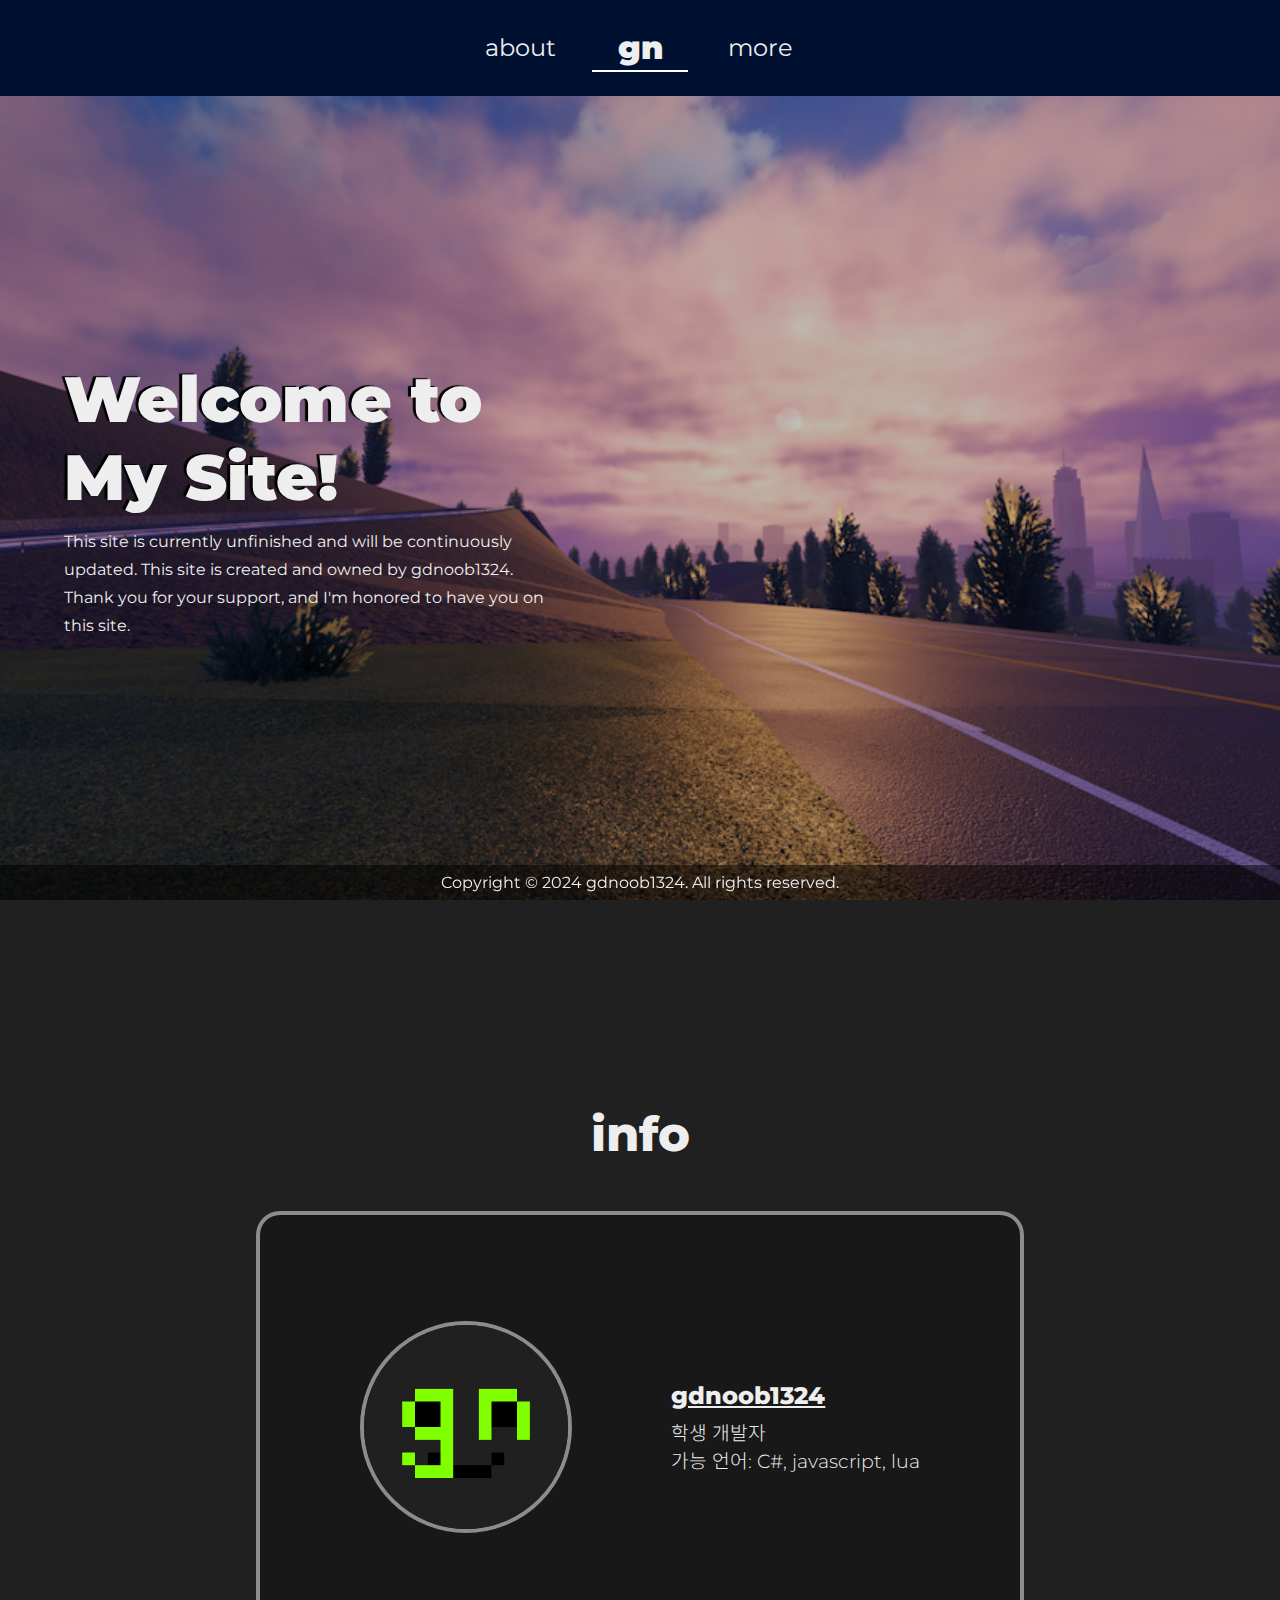
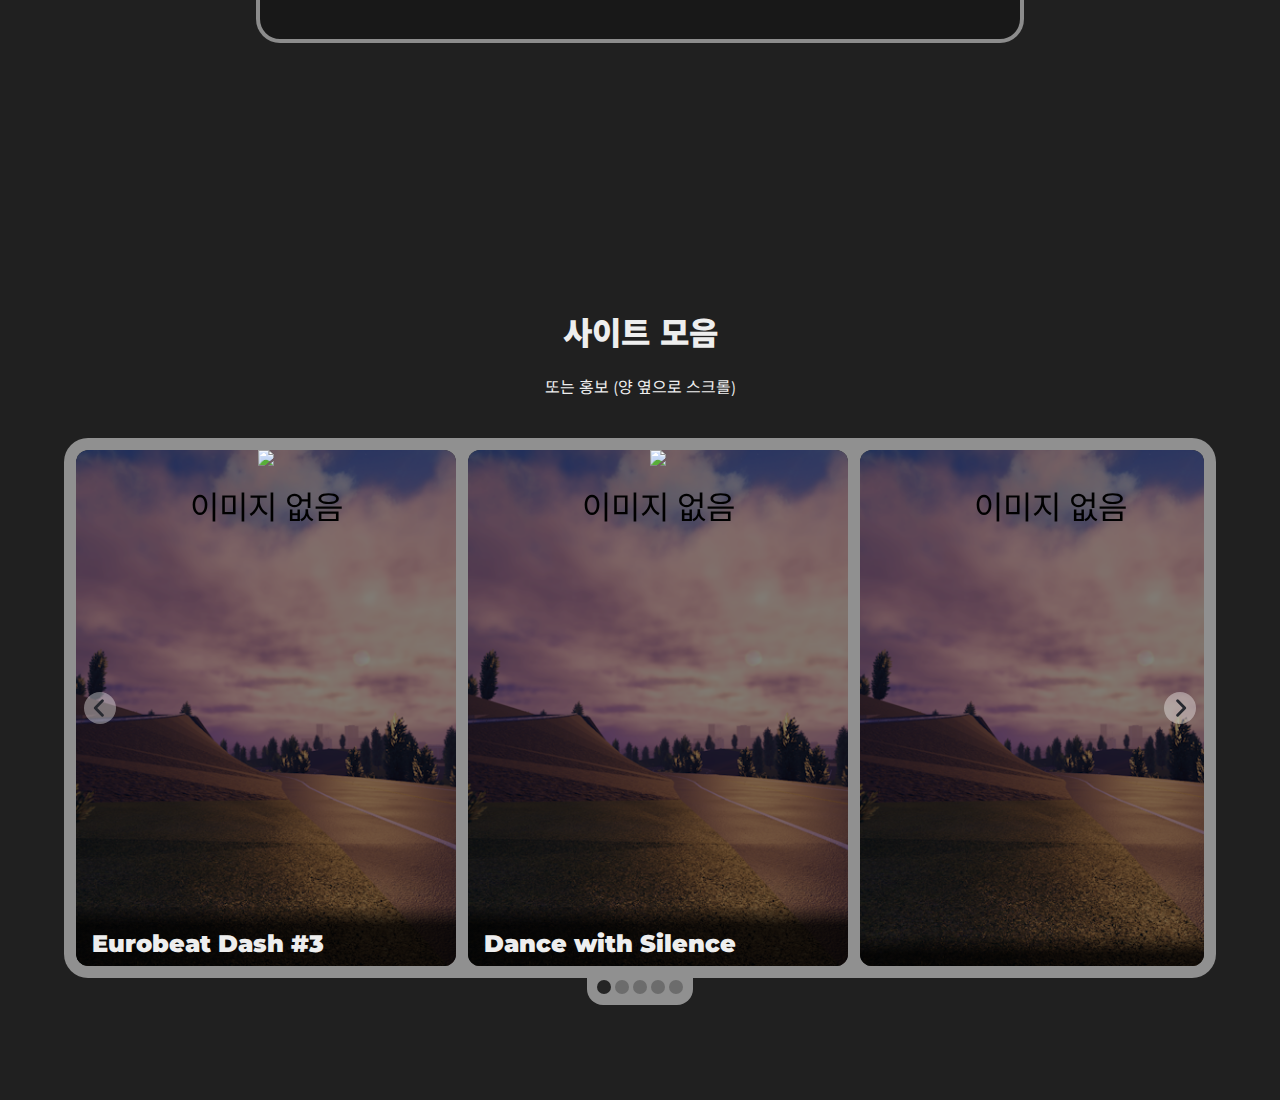
==== commit 5f5e6aba: "u" ====
--- a/index.htm
+++ b/index.htm
@@ -43,14 +43,9 @@
             <div>
                 <img class="pp" src="[data-uri]">
                 <div class="d">
-                    <p>gdnoob1324, 학생 개발자</p>
-                    <p>
-                        <br>
-                        <a href="https://gdnoob1324.github.io/"><span class="material-symbols-rounded">home</span></a>
-                        <a href="https://github.com/gdnoob1324"><img height="24" width="24" src="https://cdn.simpleicons.org/github/white"/></a>
-                        <a href="http://"><img height="24" width="24" src="https://cdn.simpleicons.org/discord/white"/></a>
-                        <a href="http://"><img height="24" width="24" src="https://cdn.simpleicons.org/kakaotalk/white"/></a>
-                    </p>
+                    <h2>gdnoob1324</h2>
+                    <p>학생 개발자</p>
+                    <p>가능 언어: C#, javascript, lua</p>
                 </div>
             </div>
         </div>
@@ -63,7 +58,6 @@
                     <h3>드월 커스텀 서스 제작방</h3><p>오르카(델타)님이 운영하는 드라이브 월드 차량 커스텀(외관, 서스펜션) 1대1 카톡방</p></a> -->
                 <a class="slide" href="https://youtu.be/5OllEcnsAUQ"><img src=""><div><h3>Eurobeat Dash #3</h3><p>N Playlist Nürburgring</p></div></a>
                 <a class="slide" href="https://youtu.be/ounWMVmQs0w"><img src=""><div><h3>Dance with Silence</h3><p>Camellia Tera I/O</p></div></a>
-                <a class="slide" href="https://youtu.be/NmlulWd53PU"><img src=""><div><h3></h3><p></p></div></a>
                 <a class="slide" href=""><img src=""><div><h3></h3><p></p></div></a>
                 <a class="slide" href=""><img src=""><div><h3></h3><p></p></div></a>
                 <a class="slide" href=""><img src=""><div><h3></h3><p></p></div></a>
--- a/css/main.css
+++ b/css/main.css
@@ -1,12 +1,15 @@
 .main {
     width: 100%;
+
+    background-image: linear-gradient(135deg, #ff0080 0%, #000080 100%);
+    background-attachment: fixed;
 }
 
 .main .title {
     height: calc(100vh - var(--header-height));
     width: 100%;
     padding-left: 5vw;
-    background-image: url(../img/bg.png);
+    background-image: url(../img/bg_min.png);
     background-position: center;
     background-repeat: no-repeat;
     background-size: cover;
@@ -40,7 +43,7 @@
 
 .main .info {
     height: 100vh;
-    background-image: linear-gradient(45deg, #ff0080 0%, #000080 100%);
+    /* background-image: linear-gradient(135deg, #ff0080 0%, #000080 200%); */
     display: flex;
     flex-direction: column;
     align-items: center;
@@ -51,13 +54,14 @@
 .main .info h1 {
     font-size: 48px;
     margin: 48px 0;
+    font-weight: 800;
 }
 
 .main .info>div {
     display: flex;
     align-items: center;
-    width: 80%;
-    height: 60%;
+    width: min(80%, 768px);
+    height: min(60%, 432px);
     justify-content: space-evenly;
     border: solid 4px #ffffff80;
     border-radius: 24px;
@@ -73,10 +77,17 @@
     border: solid 4px #ffffff80;
 }
 
+.main .info h2 {
+    margin: 0;
+    font-weight: 800;
+    margin-bottom: 8px;
+    text-decoration: underline;
+}
+
 .main .info p {
+    margin: 0;
     width: 100%;
     font-size: larger;
-    text-align: center;
     font-weight: 300;
 }
 
@@ -88,8 +99,7 @@
     justify-content: center;
     position: relative;
     align-items: center;
-
-    background-image: linear-gradient(135deg, #ff0080 0%, #000080 100%);
+    /* background-image: linear-gradient(135deg, #ff0080 -100%, #000080 100%); */
 }
 
 .main .sites div.slides {
@@ -142,7 +152,7 @@
     object-fit: cover;
     top: 0;
     left: 0;
-    background-image: url(../img/bg.png);
+    background-image: url(../img/bg_min.png);
     background-position: center center;
     background-repeat: no-repeat;
     background-size: cover;
@@ -159,7 +169,7 @@
     clip: rect(100%, 100%, 100%, 100%);
 }
 
-a.slide:hover img {
+a.slide:hover img, a.slide.active img {
     transform: scale(1.1);
 }
 
@@ -173,6 +183,11 @@
     text-align: start;
 
     transition: bottom .1s;
+    bottom: var(--element-height);
+}
+
+a.slide:hover div, a.slide.active div {
+    bottom: 0;
 }
 
 a.slide h3 {
@@ -215,25 +230,28 @@
 .slides>div {
     width: 32px;
     height: 32px;
-    background-color: #ffffffc0;
-    position: absolute;
+    background-color: #ffffff60;
+    position: sticky;
     z-index: 2;
     display: flex;
     border-radius: 50%;
     cursor: pointer;
-    transition: transform .1s;
+
+    transition: background-color .15s linear;
 }
 
 .slides>div:hover {
-    transform: scale(1.25);
+    background-color: #ffffffc0;
 }
 
 .slides>div.ward {
-left: 12px;
+    left: 8px;
+    margin-right: -44px;
 }
 
 .slides>div.backward {
-right: 12px;
+    right: 8px;
+    margin-left: -44px;
 }
 
 @media screen and ((max-height: 500px) or (max-width: 650px)) {
